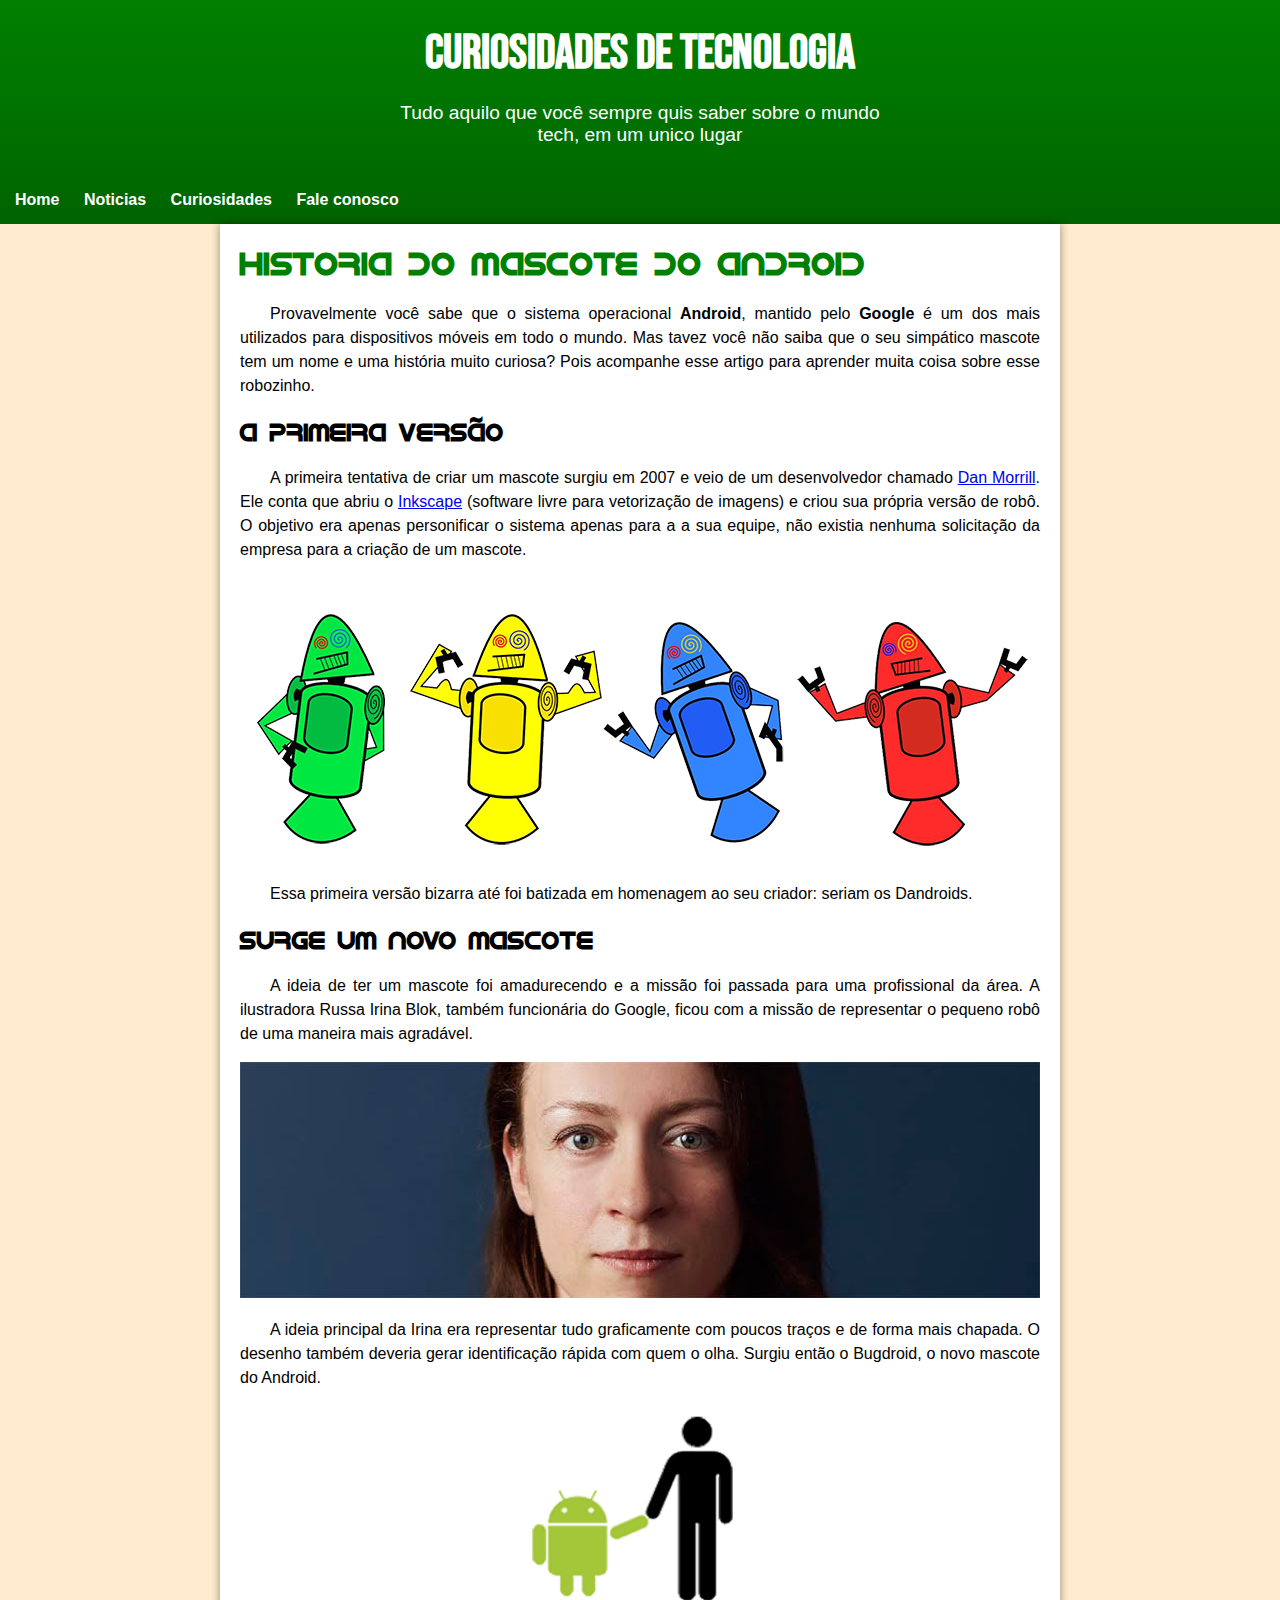
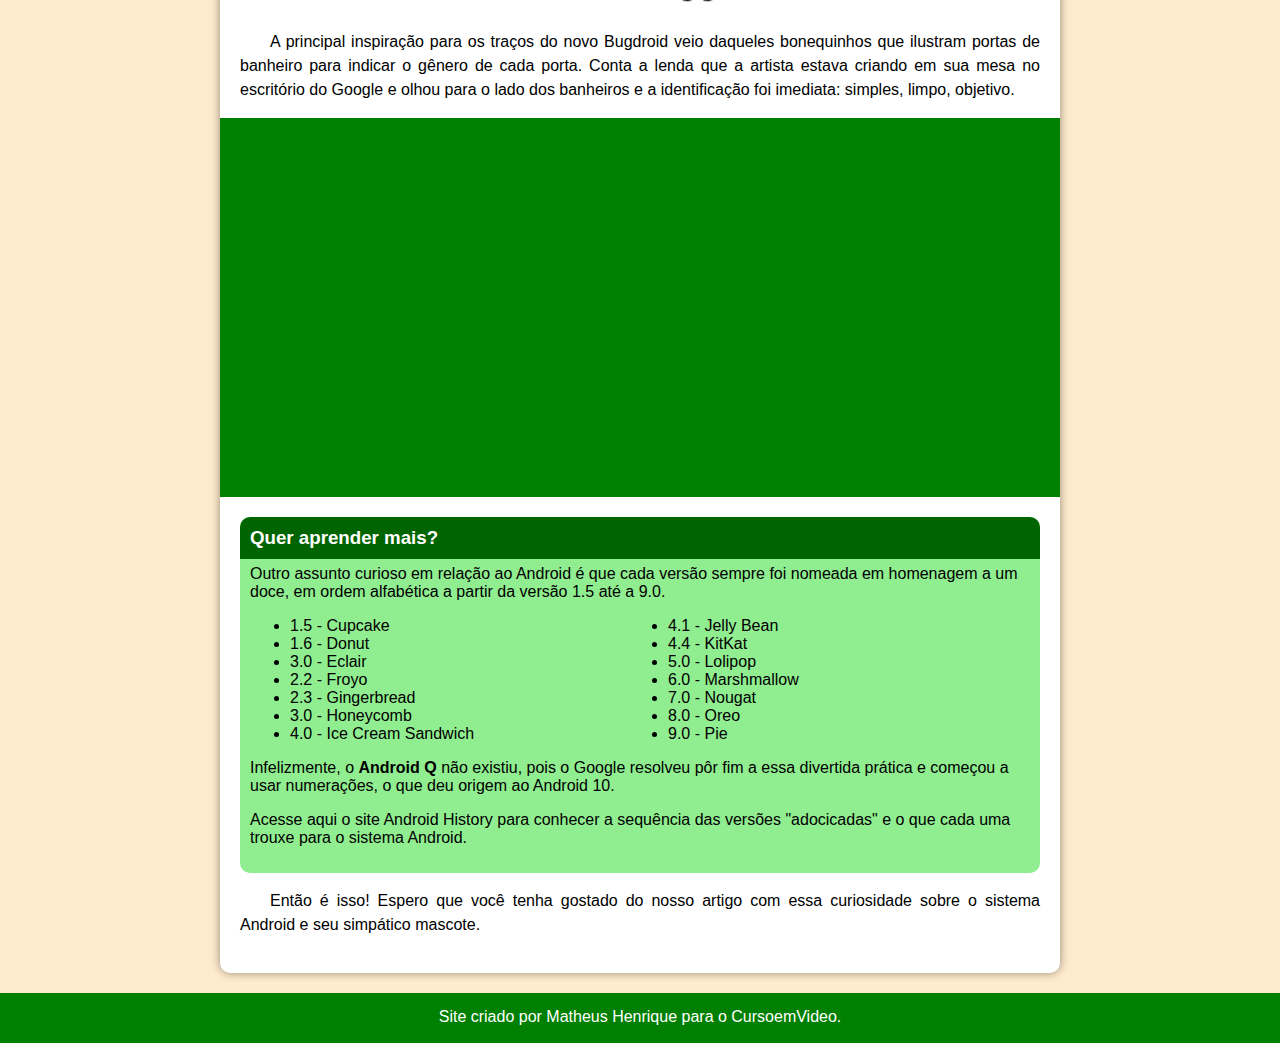
==== Exercicios/Ex002/index.html @ ec88c2dc "Initial commit" ====
<!DOCTYPE html>
<html lang="pt-br">
<head>
    <meta charset="UTF-8">
    <meta http-equiv="X-UA-Compatible" content="IE=edge">
    <meta name="viewport" content="width=device-width, initial-scale=1.0">
    <link rel="shortcut icon" href="imagens/favicon.ico" type="image/x-icon">
    <link rel="stylesheet" href="style.css">
    <title>Projeto 10</title>
</head>
<body>
    <header>
        <h1>CURIOSIDADES DE TECNOLOGIA</h1>
        <p>Tudo aquilo que você sempre quis saber sobre o mundo tech, em um unico lugar</p>
            <nav style="text-align: left;">
                <a href="#">Home</a>
                <a href="#">Noticias</a>
                <a href="#">Curiosidades</a>
                <a href="#">Fale conosco</a>
            </nav>
    </header>
    <main>
        <article>
            <h1>Historia do mascote do android</h1>
            <p>Provavelmente você sabe que o sistema operacional <strong>Android</strong>, mantido pelo <strong>Google</strong> é um dos mais utilizados para dispositivos móveis em todo o mundo. Mas tavez você não saiba que o seu simpático mascote tem um nome e uma história muito curiosa? Pois acompanhe esse artigo para aprender muita coisa sobre esse robozinho.</p>
            <h2>A primeira versão</h2>
            <p>A primeira tentativa de criar um mascote surgiu em 2007 e veio de um desenvolvedor chamado <a href="#" target="_blank">Dan Morrill</a>. Ele conta que abriu o <a href="#" target="_blank">Inkscape</a> (software livre para vetorização de imagens) e criou sua própria versão de robô. O objetivo era apenas personificar o sistema apenas para a a sua equipe, não existia nenhuma solicitação da empresa para a criação de um mascote.</p><br>
            <img src="imagens/dan-droids.png" alt="Boneco Android" style="width: 100%;">
            <p>Essa primeira versão bizarra até foi batizada em homenagem ao seu criador: seriam os Dandroids.</p>
            <h2>Surge um novo mascote</h2>
            <p>A ideia de ter um mascote foi amadurecendo e a missão foi passada para uma profissional da área. A ilustradora Russa Irina Blok, também funcionária do Google, ficou com a missão de representar o pequeno robô de uma maneira mais agradável.</p>
            <img src="imagens/irina-blok.jpg" alt="irina block" style="width: 100%;">
            <p>A ideia principal da Irina era representar tudo graficamente com poucos traços e de forma mais chapada. O desenho também deveria gerar identificação rápida com quem o olha. Surgiu então o Bugdroid, o novo mascote do Android.</p>
            <img id="este" src="imagens/bugdroid.png" alt="bugdroid" style="width: 40%; display: block; margin: auto;">
            <p>A principal inspiração para os traços do novo Bugdroid veio daqueles bonequinhos que ilustram portas de banheiro para indicar o gênero de cada porta. Conta a lenda que a artista estava criando em sua mesa no escritório do Google e olhou para o lado dos banheiros e a identificação foi imediata: simples, limpo, objetivo.</p>
            <div id="video">
                <iframe width="560" height="315" src="https://www.youtube.com/embed/l2UDgpLz20M" title="YouTube video player" frameborder="0" allow="accelerometer; autoplay; clipboard-write; encrypted-media; gyroscope; picture-in-picture" allowfullscreen></iframe>
            </div>
            <div id="Extra">
                <h3>Quer aprender mais?</h3>
                <p>Outro assunto curioso em relação ao Android é que cada versão sempre foi nomeada em homenagem a um doce, em ordem alfabética a partir da versão 1.5 até a 9.0.</p>
                <ul>
                    <li>1.5 - Cupcake</li>
                    <li>1.6 - Donut</li>
                    <li>3.0 - Eclair</li>
                    <li>2.2 - Froyo</li>
                    <li>2.3 - Gingerbread</li>
                    <li>3.0 - Honeycomb</li>
                    <li>4.0 - Ice Cream Sandwich</li>
                    <li>4.1 - Jelly Bean</li>
                    <li>4.4 - KitKat</li>
                    <li>5.0 - Lolipop</li>
                    <li>6.0 - Marshmallow</li>
                    <li>7.0 - Nougat</li>
                    <li>8.0 - Oreo</li>
                    <li>9.0 - Pie</li>
                </ul>
                <p>Infelizmente, o <strong>Android Q</strong> não existiu, pois o Google resolveu pôr fim a essa divertida prática e começou a usar numerações, o que deu origem ao Android 10.</p>
                <p>Acesse aqui o site Android History para conhecer a sequência das versões "adocicadas" e o que cada uma trouxe para o sistema Android.</p>
            </div>
            <p>Então é isso! Espero que você tenha gostado do nosso artigo com essa curiosidade sobre o sistema Android e seu simpático mascote.</p>
        </article>
    </main>
    <footer>
        <p>Site criado por Matheus Henrique para o CursoemVideo.</p>
    </footer>
</body>
</html>
---- Exercicios/Ex002/style.css ----
@charset "UTF-8";

@import url('https://fonts.googleapis.com/css2?family=Bebas+Neue&display=swap');

@font-face{
    font-family: 'Android';
    src:url('fontes/idroid.otf') format('opentype');
    font-weight: normal;
}

body{
    margin:0px;
    font-family: Arial, Helvetica, sans-serif;
    background-color: blanchedalmond;
}

header{
    background-image: linear-gradient(to bottom, green, darkgreen);
    text-align: center;
    color: white;
    min-height: 145px;
    min-width: 320px;
    margin: 0px auto 0px auto;
    padding: 5px;
}

header>h1{
    font-family: 'Bebas Neue', cursive;
    font-size: 3em;
    margin: 20px;
}

header>p{
    margin-bottom: 50px;
    font-size: 1.2em;
    max-width: 500px;
    margin: auto auto 35px auto;
}


nav>a{
    font-weight: bold;
    text-decoration: none;
    text-align: center;
    color: white;
    padding: 10px;
    display: inline-block;
}

nav>a:hover{
    background-color: lightgreen;
    border-radius: 5px;
    transition-duration: 0.4s;
}

main{
    background-color: white;
    margin: 0px auto 20px auto;
    padding: 20px;
    max-width: 800px;
    min-width: 320px;
    box-shadow: 0px 0px 10px rgba(0, 0, 0, 0.418);
    border-bottom-left-radius: 10px;
    border-bottom-right-radius: 10px;
}

main>article>p{
    text-align: justify;
    text-indent: 30px;
    line-height: 1.5em;
}

main>article>h1{
    font-family: 'Android';
    color: green;
    margin-top: 0px;
}

main>article>h2{
    font-family: 'Android';
}

#video{
    background-color: green;
    padding:30px;
    margin:auto -20px 20px -20px;
}

#video>iframe{
    width: 100%;
    border-radius: 10px;
}

footer{
    background-color: green;
    text-align: center;
    color: white;
    height: 20px;
    padding: 15px;
}

footer > p{
    text-align: center;
    margin: 0px;
}

#Extra{
    background-color: lightgreen;
    border-radius: 10px;
    padding: 10px;
}

#Extra h3{
    color: white;
    background-color: darkgreen;
    margin: -10px -10px -10px -10px;
    padding: 10px;
    font-weight: bold;
    border-top-right-radius: 10px;
    border-top-left-radius: 10px;
}

#Extra > ul{
    columns: 2;
}
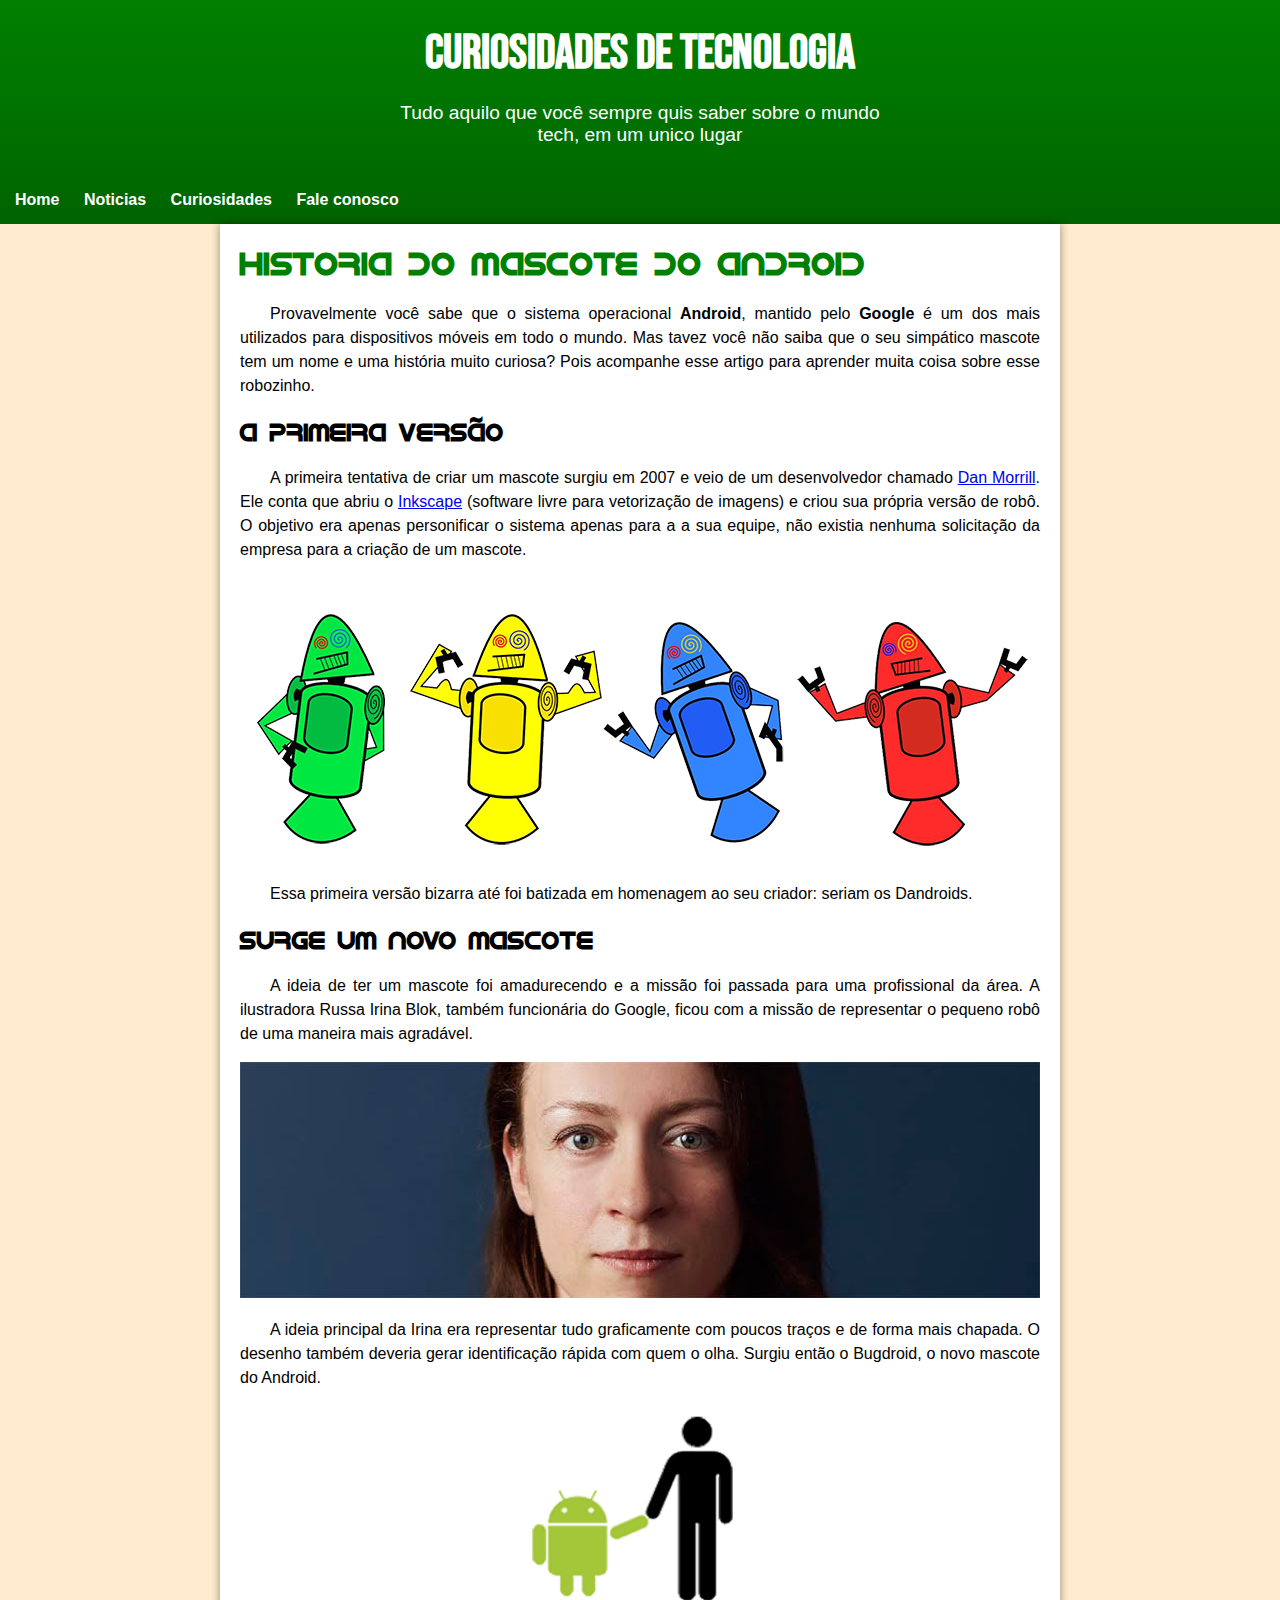
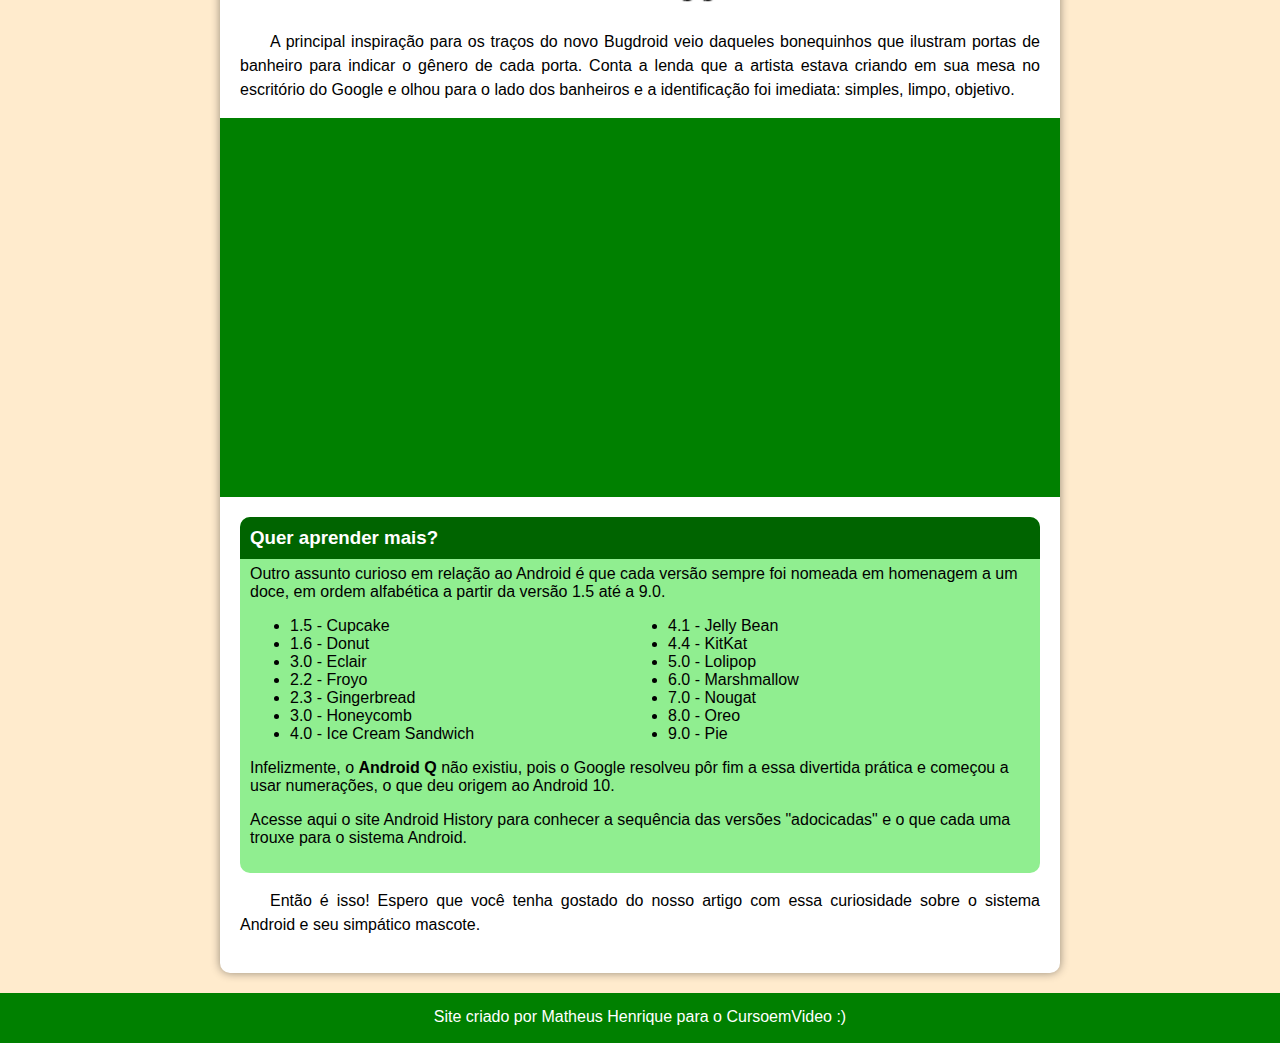
==== commit 3b0bd60c: "Update index.html" ====
--- a/Exercicios/Ex002/index.html
+++ b/Exercicios/Ex002/index.html
@@ -62,7 +62,7 @@
         </article>
     </main>
     <footer>
-        <p>Site criado por Matheus Henrique para o CursoemVideo.</p>
+        <p>Site criado por Matheus Henrique para o CursoemVideo :)</p>
     </footer>
 </body>
 </html>